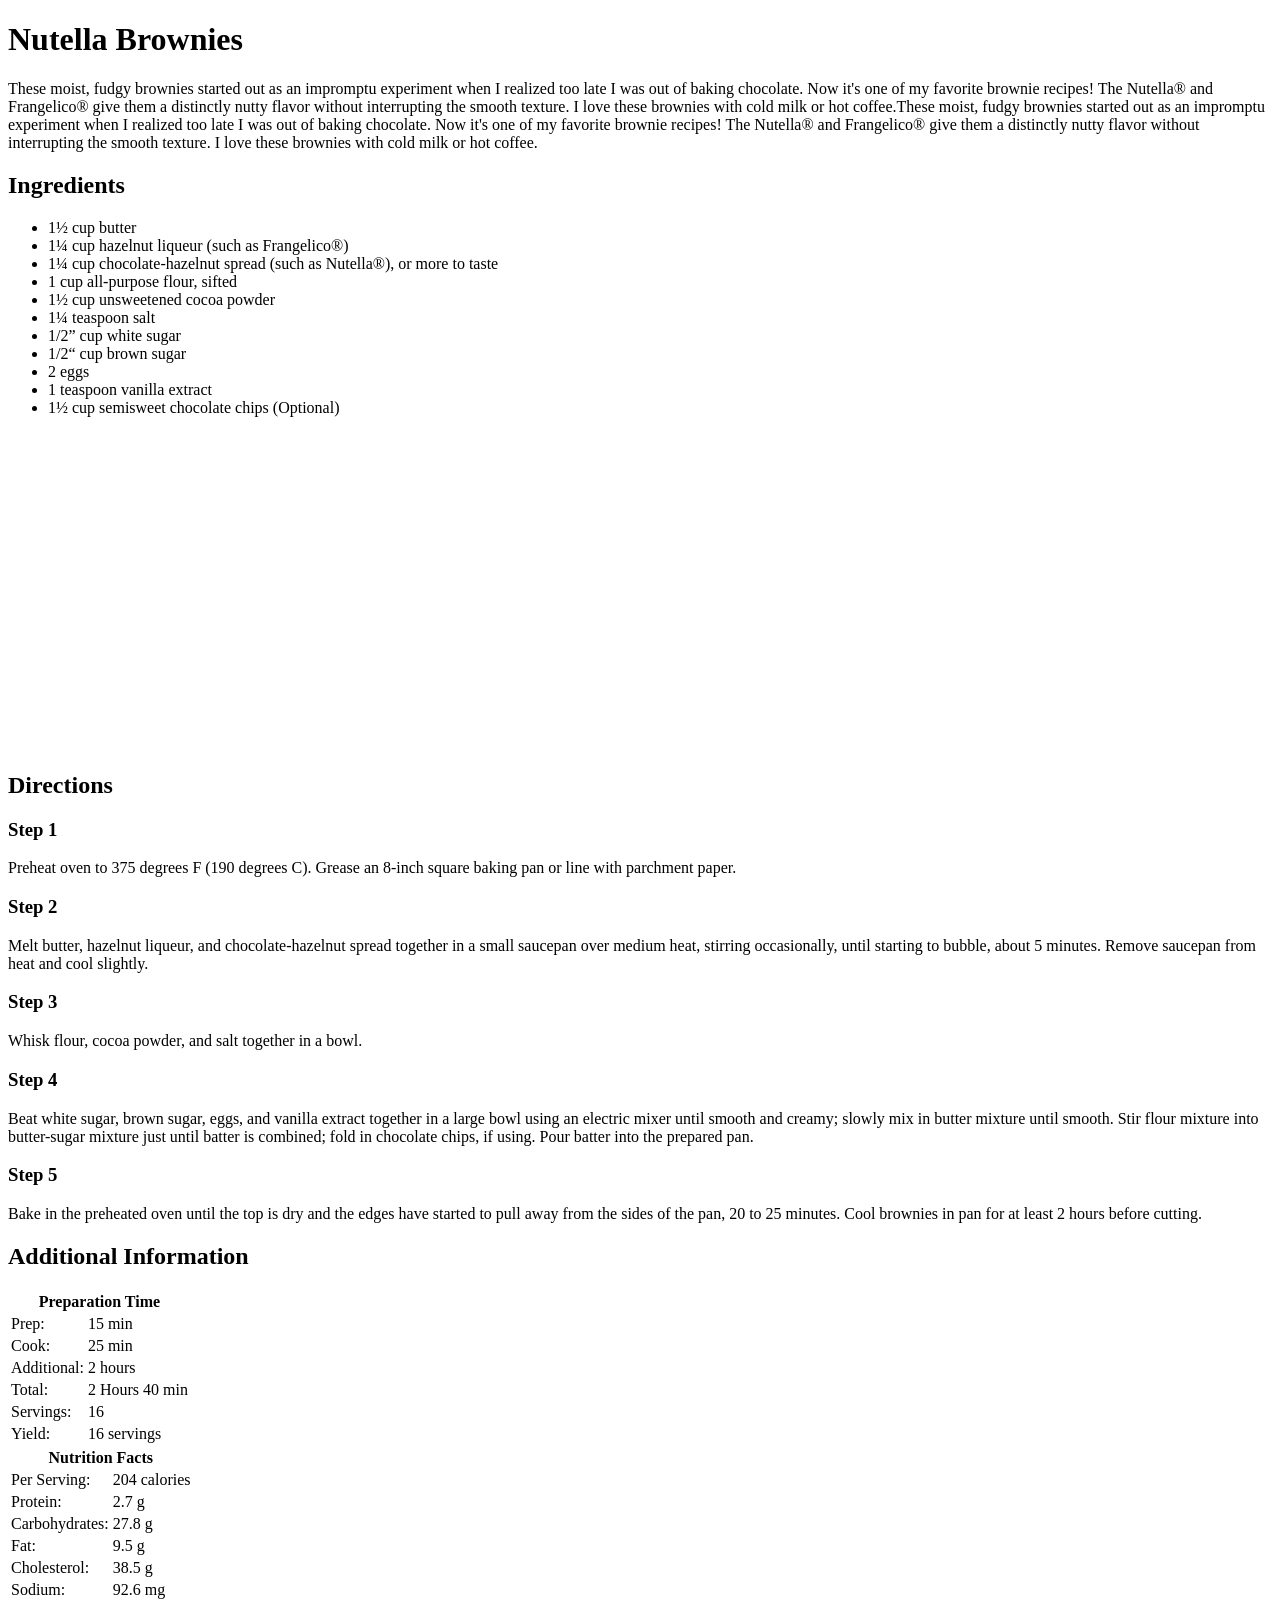
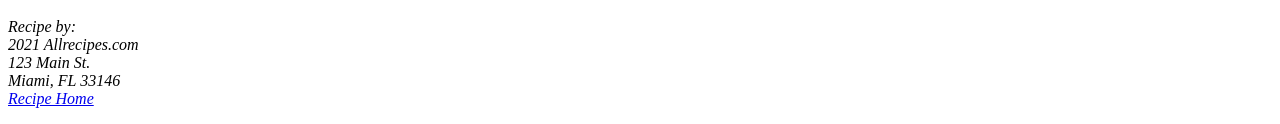
==== index.html @ 877da6da "updates" ====
<!DOCTYPE html>
<html lang="en">
<head>
    <meta charset="UTF-8">
    <meta name="viewport" content="width=device-width, initial-scale=1.0">
    <meta name="author" content="Patricia Sarmiento">
    <meta name="description" content="This is a basic html project to learn CSS">
    <title>CSS Demo</title>
    <link rel="stylesheet" href="css/styles.css">
</head>
<body>
    <header>
        <h1>Nutella Brownies</h1>
        <p>These moist, fudgy brownies started out as an impromptu experiment when I realized too late I was out of baking chocolate. Now it's one of my favorite brownie recipes! The Nutella® and Frangelico® give them a distinctly nutty flavor without interrupting the smooth texture. I love these brownies with cold milk or hot coffee.These moist, fudgy brownies started out as an impromptu experiment when I realized too late I was out of baking chocolate. Now it's one of my favorite brownie recipes! The Nutella® and Frangelico® give them a distinctly nutty flavor without interrupting the smooth texture. I love these brownies with cold milk or hot coffee.</p>
    </header>
    <main>
        <!-- Ingredients  -->
        <section>
            <h2>Ingredients</h2>
            <ul>
                <li>1½ cup butter</li>
                <li>1¼ cup hazelnut liqueur (such as Frangelico®)</li>
                <li>1¼ cup chocolate-hazelnut spread (such as Nutella®), or more to taste</li>
                <li>1 cup all-purpose flour, sifted </li>
                <li>1½ cup unsweetened cocoa powder</li>
                <li>1¼ teaspoon salt</li>
                <li>1/2” cup white sugar</li>
                <li>1/2“ cup brown sugar</li>
                <li>2 eggs</li>
                <li>1 teaspoon vanilla extract</li>
                <li>1½ cup semisweet chocolate chips (Optional)</li>
            </ul>
        </section>
        <!-- Video -->
         <section>
            <iframe width="560" height="315" src="https://www.youtube.com/embed/HVnyzsa3LAE?si=u4oAjJroLZhOYZKP" title="YouTube video player" frameborder="0" allow="accelerometer; autoplay; clipboard-write; encrypted-media; gyroscope; picture-in-picture; web-share" referrerpolicy="strict-origin-when-cross-origin" allowfullscreen></iframe>
         </section>
         <!-- Directions -->
          <section>
            <h2>Directions</h2>
            <div>
                <h3>Step 1</h3>
                <p>Preheat oven to 375 degrees F (190 degrees C). Grease an 8-inch square baking pan or line with parchment paper.</p>
            </div>
            <div>
                <h3>Step 2</h3>
                <p>Melt butter, hazelnut liqueur, and chocolate-hazelnut spread together in a small saucepan over medium heat, stirring occasionally, until starting to bubble, about 5 minutes. Remove saucepan from heat and cool slightly.</p>
            </div>
            <div>
                <h3>Step 3</h3>
                <p>Whisk flour, cocoa powder, and salt together in a bowl.</p>
            </div>
            <div>
                <h3>Step 4</h3>
                <p>Beat white sugar, brown sugar, eggs, and vanilla extract together in a large bowl using an electric mixer until smooth and creamy; slowly mix in butter mixture until smooth. Stir flour mixture into butter-sugar mixture just until batter is combined; fold in chocolate chips, if using. Pour batter into the prepared pan.</p>
            </div>
            <div>
                <h3>Step 5</h3>
                <p>Bake in the preheated oven until the top is dry and the edges have started to pull away from the sides of the pan, 20 to 25 minutes. Cool brownies in pan for at least 2 hours before cutting.</p>
            </div>
          </section>
          <!-- Prep and Facts  -->
           <section>
            <h2>Additional Information</h2>
            <div>
                <table>
                    <tr><th colspan="2">Preparation Time</th></tr>
                    <tr>
                        <td>Prep:</td>
                        <td>15 min</td>
                    </tr>
                    <tr>
                        <td>Cook:</td>
                        <td>25 min</td>
                    </tr>
                    <tr>
                        <td>Additional:</td>
                        <td>2 hours</td>
                    </tr>
                    <tr>
                        <td>Total:</td>
                        <td>2 Hours 40 min</td>
                    </tr>
                    <tr>
                        <td>Servings:</td>
                        <td>16</td>
                    </tr>
                    <tr>
                        <td>Yield:</td>
                        <td>16 servings</td>
                    </tr>
                </table>
            </div>
            <div>
                <table>
                    <tr><th colspan="2">Nutrition Facts</th></tr>
                    <tr>
                        <td>Per Serving:</td>
                        <td>204 calories</td>
                    </tr>
                    <tr>
                        <td>Protein:</td>
                        <td>2.7 g</td>
                    </tr>
                    <tr>
                        <td>Carbohydrates:</td>
                        <td>27.8 g</td>
                    </tr>
                    <tr>
                        <td>Fat:</td>
                        <td>9.5 g</td>
                    </tr>
                    <tr>
                        <td>Cholesterol:</td>
                        <td>38.5 g</td>
                    </tr>
                    </tr>
                        <td>Sodium:</td>
                        <td>92.6 mg</td>
                    </tr>
                </table>
            </div>
           </section>
    </main>
    <footer>
        <address>
            <p>Recipe by: <br>
                2021 Allrecipes.com <br>
                123 Main St. <br>
                Miami, FL 33146<br>
                <a href="https://www.allrecipes.com/recipe/239076/nutella-brownies/">Recipe Home</a>
                </p>
        </address>
    </footer>
</body>
</html>
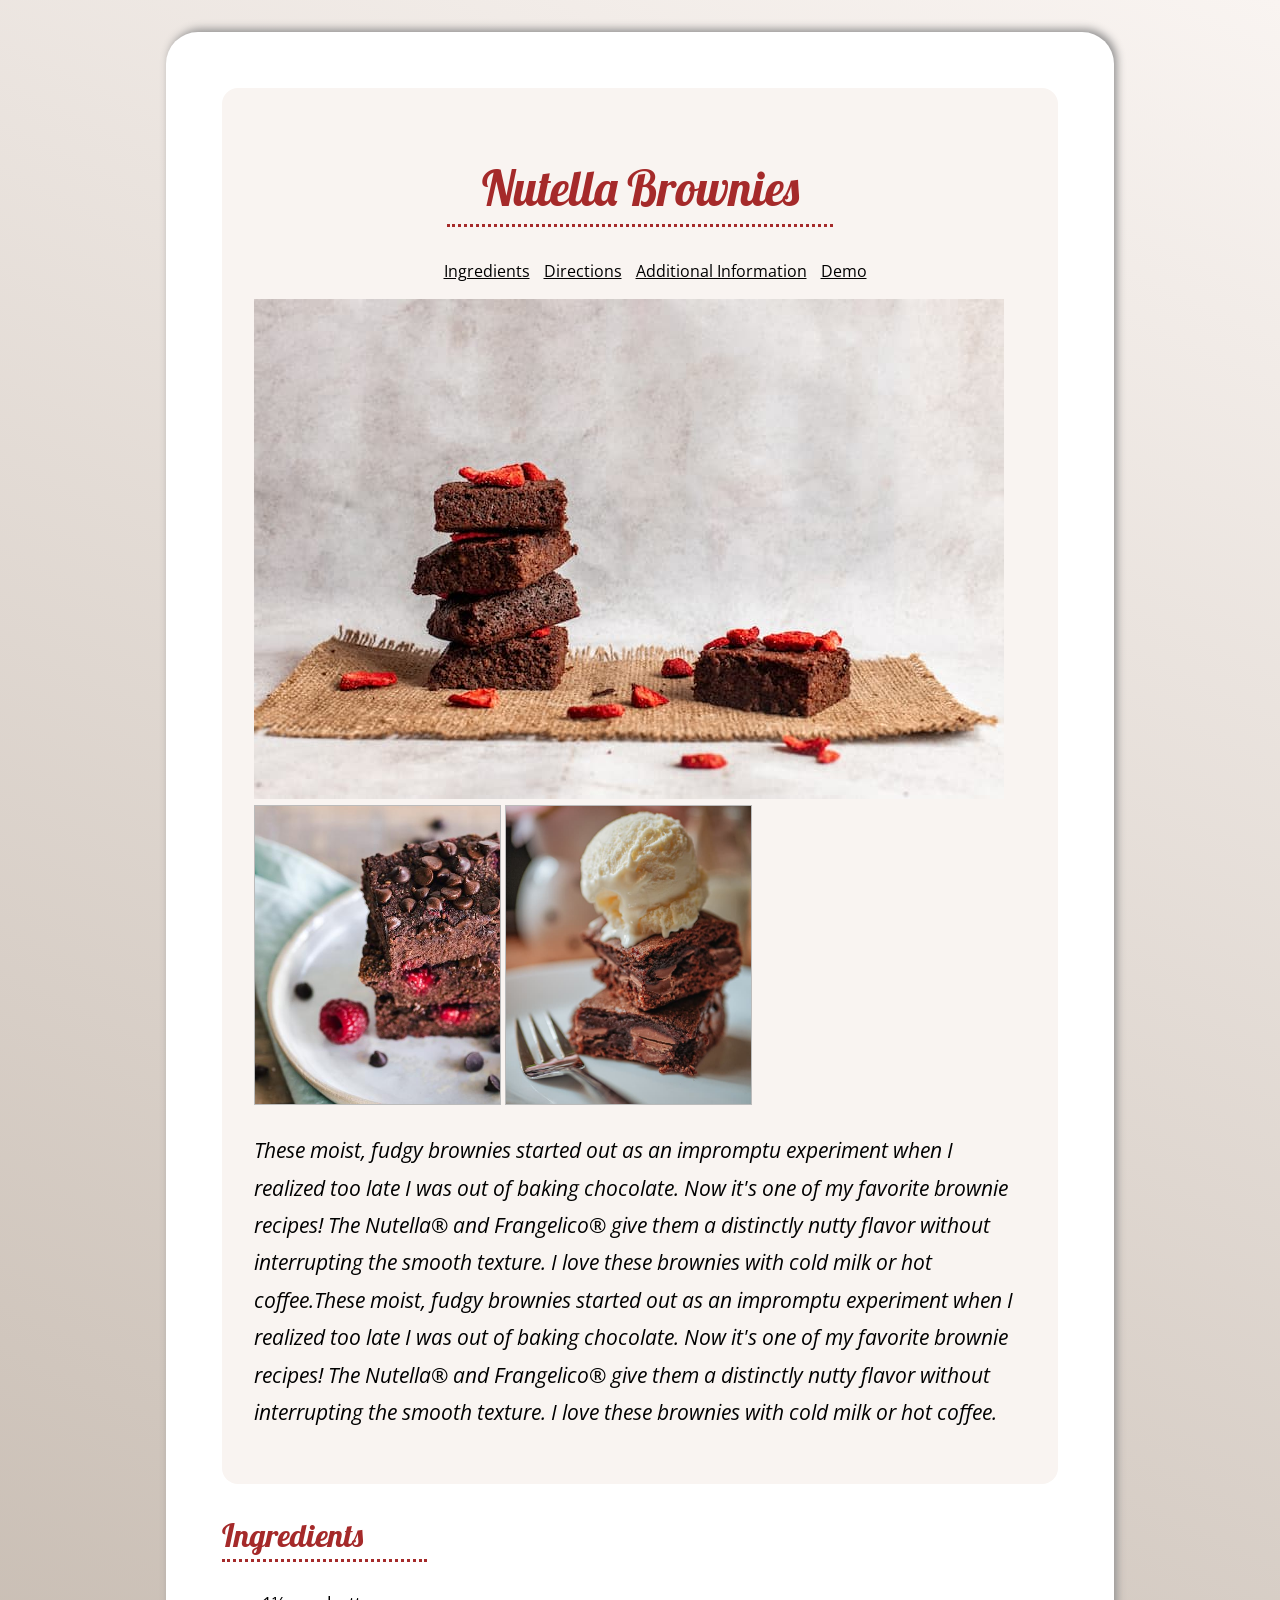
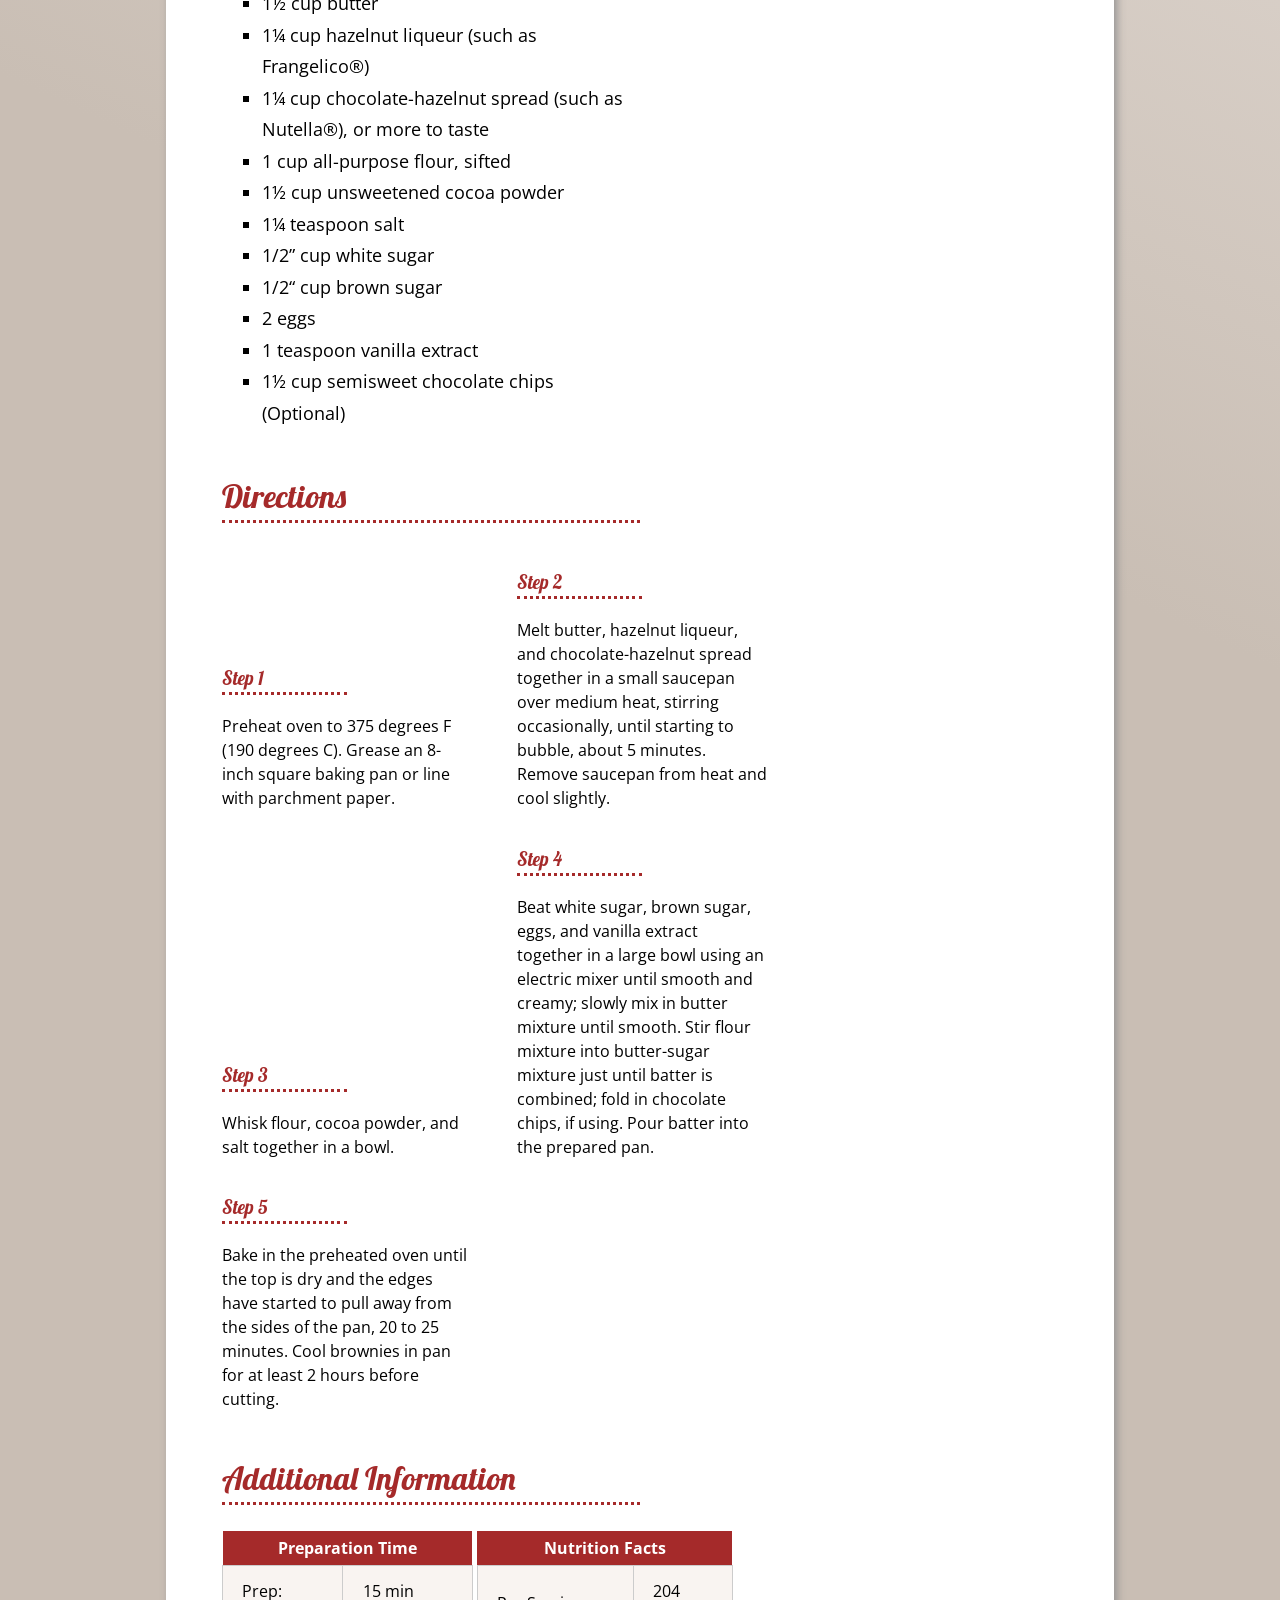
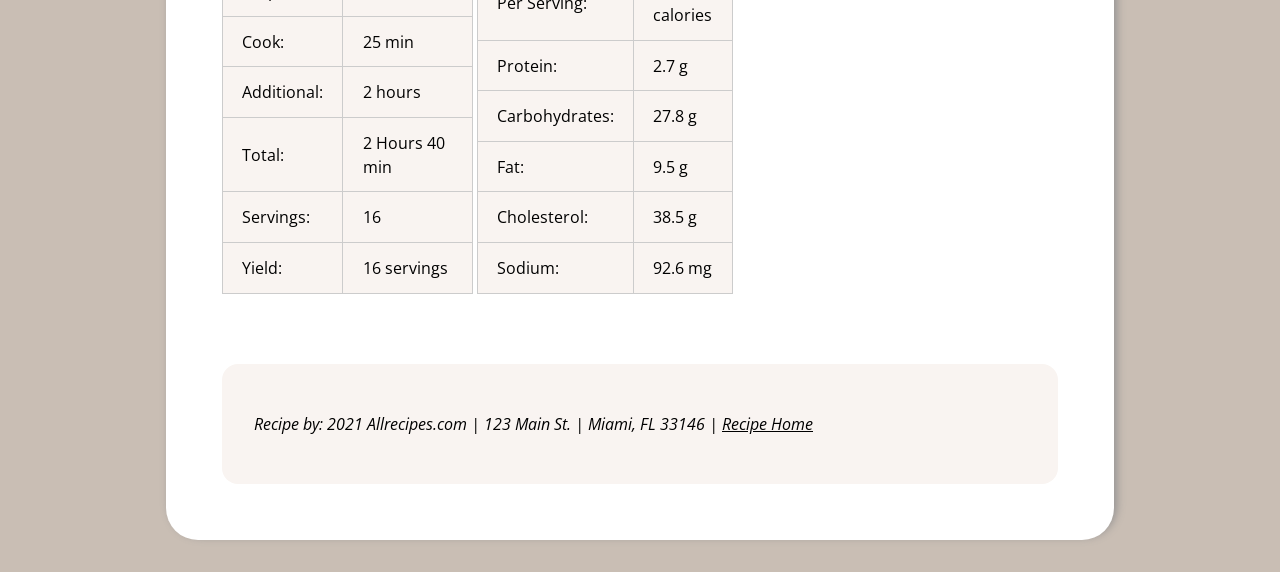
==== commit 495a9513: "updates" ====
--- a/index.html
+++ b/index.html
@@ -6,16 +6,36 @@
     <meta name="author" content="Patricia Sarmiento">
     <meta name="description" content="This is a basic html project to learn CSS">
     <title>CSS Demo</title>
+    <link rel="preconnect" href="https://fonts.googleapis.com">
+<link rel="preconnect" href="https://fonts.gstatic.com" crossorigin>
+<link href="https://fonts.googleapis.com/css2?family=Lobster&family=Open+Sans:ital,wght@0,300..800;1,300..800&display=swap" rel="stylesheet">
     <link rel="stylesheet" href="css/styles.css">
 </head>
 <body>
+<div class="wrapper">
     <header>
+        
         <h1>Nutella Brownies</h1>
-        <p>These moist, fudgy brownies started out as an impromptu experiment when I realized too late I was out of baking chocolate. Now it's one of my favorite brownie recipes! The Nutella® and Frangelico® give them a distinctly nutty flavor without interrupting the smooth texture. I love these brownies with cold milk or hot coffee.These moist, fudgy brownies started out as an impromptu experiment when I realized too late I was out of baking chocolate. Now it's one of my favorite brownie recipes! The Nutella® and Frangelico® give them a distinctly nutty flavor without interrupting the smooth texture. I love these brownies with cold milk or hot coffee.</p>
+        <nav>
+            <ul>
+                <li><a href="#section-1">Ingredients</a></li>
+                <li><a href="#section-2">Directions</a></li>
+                <li><a href="#section-3">Additional Information</a></li>
+                <li><a href="demo.html">Demo</a></li>
+            </ul>
+        </nav>
+        <img src="images/brownies3-sm.jpg" alt="">
+        <div class="gallery">
+            <img src="images/brownies1-sm.jpg" alt="">
+            <img src="images/brownies2-sm.jpg" alt="">
+            <!-- <img src="images/brownies3-sm.jpg" alt=""> -->
+        </div>
+        <p class="intro">These moist, fudgy brownies started out as an impromptu experiment when I realized too late I was out of baking chocolate. Now it's one of my favorite brownie recipes! The Nutella® and Frangelico® give them a distinctly nutty flavor without interrupting the smooth texture. I love these brownies with cold milk or hot coffee.These moist, fudgy brownies started out as an impromptu experiment when I realized too late I was out of baking chocolate. Now it's one of my favorite brownie recipes! The Nutella® and Frangelico® give them a distinctly nutty flavor without interrupting the smooth texture. I love these brownies with cold milk or hot coffee.</p>
     </header>
     <main>
         <!-- Ingredients  -->
-        <section>
+        
+        <section class="ingredients" id="section-1">
             <h2>Ingredients</h2>
             <ul>
                 <li>1½ cup butter</li>
@@ -32,11 +52,12 @@
             </ul>
         </section>
         <!-- Video -->
-         <section>
+         <section class="video">
             <iframe width="560" height="315" src="https://www.youtube.com/embed/HVnyzsa3LAE?si=u4oAjJroLZhOYZKP" title="YouTube video player" frameborder="0" allow="accelerometer; autoplay; clipboard-write; encrypted-media; gyroscope; picture-in-picture; web-share" referrerpolicy="strict-origin-when-cross-origin" allowfullscreen></iframe>
          </section>
          <!-- Directions -->
-          <section>
+          <section class="directions" id="section-2">
+
             <h2>Directions</h2>
             <div>
                 <h3>Step 1</h3>
@@ -60,7 +81,7 @@
             </div>
           </section>
           <!-- Prep and Facts  -->
-           <section>
+           <section class="information" id="section-3">
             <h2>Additional Information</h2>
             <div>
                 <table>
@@ -124,13 +145,14 @@
     </main>
     <footer>
         <address>
-            <p>Recipe by: <br>
-                2021 Allrecipes.com <br>
-                123 Main St. <br>
-                Miami, FL 33146<br>
+            <p>Recipe by: 
+                2021 Allrecipes.com  |
+                123 Main St.  |
+                Miami, FL 33146  |
                 <a href="https://www.allrecipes.com/recipe/239076/nutella-brownies/">Recipe Home</a>
                 </p>
         </address>
     </footer>
+</div>
 </body>
 </html>
--- a/css/styles.css
+++ b/css/styles.css
@@ -0,0 +1,110 @@
+*{
+    box-sizing: border-box;
+}
+body{
+font-family: "Open Sans", sans-serif;
+  font-weight:normal;
+  font-style: normal;
+  font-size: 16px;
+  line-height: 1.5;
+  background: rgb(2,0,36);
+background: linear-gradient(25deg, rgba(201,190,180,1) 48%, rgba(249,244,241,1) 100%);
+}
+h1, h2, h3, h4, h5, h6{
+font-family: "Lobster", system-ui;
+  font-weight: 400;
+  font-style: normal;
+  color:brown;
+  border-bottom: dotted 3px brown;
+  width:50%;
+}
+h1{
+    font-size:3rem;
+    text-align: center;
+    margin-left:auto;
+    margin-right: auto;
+}
+h2{
+  font-size:2rem;
+}
+.wrapper{
+    width:75%;
+    background-color: #FFFFFF;
+    margin:2rem auto;
+    padding: 3.5rem;
+    border-radius: 2rem;
+    box-shadow: 3px -3px 9px #949393;
+}
+header, footer{
+background-color: #f9f4f1;
+padding:2rem;
+border-radius: 1rem;
+}
+.intro{
+  font-size:1.3rem;
+  font-style: italic;
+  line-height: 1.8;
+}
+.ingredients, .video{
+  display: inline-block;
+  width:49%;
+}
+.ingredients ul li{
+  font-size:1.125rem;
+  line-height: 1.75;
+  list-style-type: square;
+}
+.video{
+  vertical-align: top;
+  margin-top:4.5rem;
+}
+.directions div{
+width:30%;
+display: inline-block;
+margin-right:2.5rem;
+}
+.information div{
+  display: inline-block;
+  width:30%;
+  margin-bottom: 4rem;;
+}
+.information table{
+  border-collapse: collapse;
+}
+.information table td{
+  padding:.8rem 1.2rem;
+  border: solid 1px #cccccc;
+  background-color: #f9f4f1;
+}
+.information table th{
+  background-color: brown;
+  color: #FFFFFF;
+  padding:5px;
+}
+a{
+  color:#000000;
+}
+a:hover{
+  color:brown;
+  text-decoration: none;
+}
+.gallery img{
+  width: 32%;
+  height:300px;
+  object-fit:contain;
+  object-fit:cover;
+  object-position: 0 60%;
+  display: inline-block;
+  border: solid 1px #bbbbbb;
+}
+.directions .gallery{
+  width: 10%;
+}
+nav{
+  text-align: center;
+}
+nav ul li{
+  list-style: none;
+  display: inline;
+  padding-right: 10px;
+}
